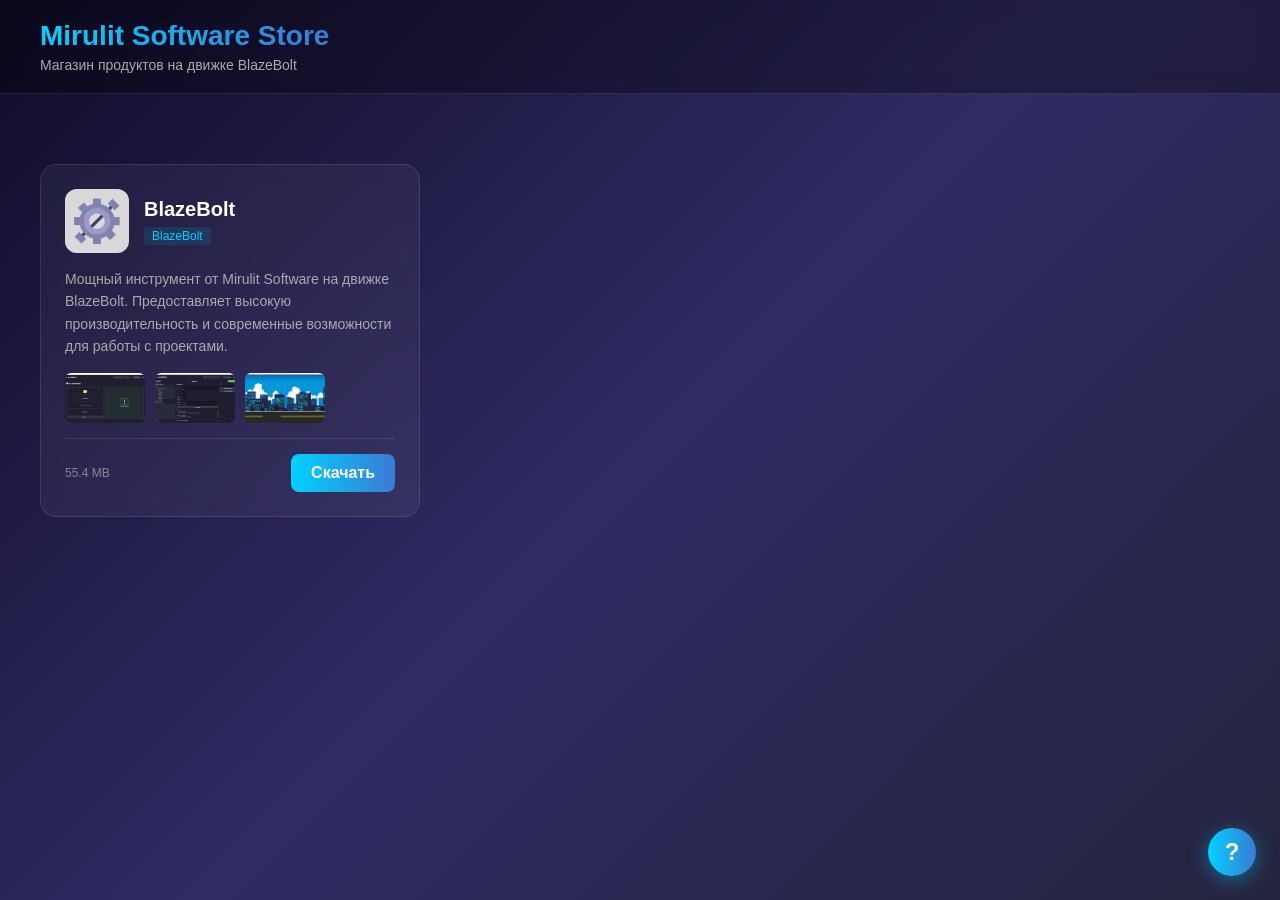
==== index.html @ 89042804 "first commit" ====
<!DOCTYPE html>
<html lang="ru">
<head>
    <meta charset="UTF-8">
    <meta name="viewport" content="width=device-width, initial-scale=1.0">
    <title>Mirulit Software Store</title>
    <link rel="stylesheet" href="style.css">
</head>
<body>
    <header>
        <div class="header-content">
            <div>
                <h1>Mirulit Software Store</h1>
                <div class="subtitle">Магазин продуктов на движке BlazeBolt</div>
            </div>
        </div>
    </header>

    <div class="container">
        <div id="products-container" class="products-grid"></div>
    </div>

    <div class="docs-wrapper">
        <span class="docs-label">документация движка</span>
        <a href="documentation.html" class="docs-button" title="Документация движка">?</a>
    </div>
    <script src="script.js"></script>
</body>
</html>
---- style.css ----
* {
    margin: 0;
    padding: 0;
    box-sizing: border-box;
}

body {
    font-family: 'Segoe UI', Tahoma, Geneva, Verdana, sans-serif;
    background: linear-gradient(135deg, #0f0c29, #302b63, #24243e);
    color: #fff;
    min-height: 100vh;
}

header {
    background: rgba(0, 0, 0, 0.3);
    padding: 20px 40px;
    backdrop-filter: blur(10px);
    border-bottom: 1px solid rgba(255, 255, 255, 0.1);
}

.header-content {
    max-width: 1400px;
    margin: 0 auto;
    display: flex;
    justify-content: space-between;
    align-items: center;
}

h1 {
    font-size: 28px;
    background: linear-gradient(90deg, #00d2ff, #3a7bd5);
    -webkit-background-clip: text;
    -webkit-text-fill-color: transparent;
    background-clip: text;
}

.subtitle {
    color: #aaa;
    font-size: 14px;
    margin-top: 5px;
}

.container {
    max-width: 1400px;
    margin: 0 auto;
    padding: 40px;
}

.products-grid {
    display: grid;
    grid-template-columns: repeat(auto-fill, minmax(320px, 1fr));
    gap: 30px;
    margin-top: 30px;
}

.product-tile {
    background: rgba(255, 255, 255, 0.05);
    border-radius: 16px;
    padding: 24px;
    backdrop-filter: blur(10px);
    border: 1px solid rgba(255, 255, 255, 0.1);
    transition: transform 0.1s ease, box-shadow 0.3s ease;
    cursor: pointer;
    transform-style: preserve-3d;
    perspective: 1000px;
    will-change: transform;
}

.product-tile:hover {
    box-shadow: 0 10px 40px rgba(0, 210, 255, 0.2);
    border-color: rgba(0, 210, 255, 0.3);
}

.product-header {
    display: flex;
    align-items: center;
    gap: 15px;
    margin-bottom: 15px;
}

.product-icon {
    width: 64px;
    height: 64px;
    border-radius: 12px;
    overflow: hidden;
    flex-shrink: 0;
    background: linear-gradient(135deg, #667eea, #764ba2);
    display: flex;
    align-items: center;
    justify-content: center;
}

.product-icon img {
    width: 100%;
    height: 100%;
    object-fit: cover;
}

.product-info h3 {
    font-size: 20px;
    margin-bottom: 5px;
}

.product-engine {
    font-size: 12px;
    color: #00d2ff;
    background: rgba(0, 210, 255, 0.1);
    padding: 2px 8px;
    border-radius: 4px;
    display: inline-block;
}

.product-description {
    color: #aaa;
    font-size: 14px;
    line-height: 1.6;
    margin: 15px 0;
}

.product-meta {
    display: flex;
    justify-content: space-between;
    align-items: center;
    margin-top: 15px;
    padding-top: 15px;
    border-top: 1px solid rgba(255, 255, 255, 0.1);
}

.file-size {
    font-size: 12px;
    color: #888;
}

.download-btn {
    background: linear-gradient(90deg, #00d2ff, #3a7bd5);
    color: white;
    border: none;
    padding: 10px 20px;
    border-radius: 8px;
    cursor: pointer;
    font-weight: 600;
    transition: all 0.3s ease;
    text-decoration: none;
    display: inline-block;
}

.download-btn:hover {
    transform: scale(1.05);
    box-shadow: 0 5px 20px rgba(0, 210, 255, 0.4);
}

.screenshots {
    display: flex;
    gap: 10px;
    margin-top: 15px;
    overflow-x: auto;
}

.screenshot {
    width: 80px;
    height: 50px;
    border-radius: 6px;
    flex-shrink: 0;
    overflow: hidden;
    background: rgba(255, 255, 255, 0.1);
    cursor: pointer;
    transition: transform 0.2s;
}

.screenshot:hover {
    transform: scale(1.08);
}

.screenshot img {
    width: 100%;
    height: 100%;
    object-fit: cover;
}

.empty-store {
    text-align: center;
    padding: 60px 20px;
    color: #666;
}

.empty-store h2 {
    margin-bottom: 10px;
}

.loading {
    text-align: center;
    padding: 40px;
    color: #888;
}

.modal-overlay {
    position: fixed;
    top: 0;
    left: 0;
    width: 100%;
    height: 100%;
    background: rgba(0, 0, 0, 0.85);
    backdrop-filter: blur(12px);
    display: flex;
    align-items: center;
    justify-content: center;
    z-index: 1000;
    opacity: 0;
    visibility: hidden;
    transition: opacity 0.3s ease, visibility 0.3s ease;
}

.modal-overlay.active {
    opacity: 1;
    visibility: visible;
}

.modal {
    background: linear-gradient(135deg, #1a1a2e, #16213e);
    border-radius: 20px;
    border: 1px solid rgba(0, 210, 255, 0.3);
    padding: 32px;
    max-width: 800px;
    width: 90%;
    max-height: 90vh;
    overflow-y: auto;
    transform: scale(0.9) translateY(20px);
    transition: transform 0.3s ease;
    box-shadow: 0 20px 60px rgba(0, 210, 255, 0.15);
    position: relative;
}

.modal-overlay.active .modal {
    transform: scale(1) translateY(0);
}

.modal-close {
    position: absolute;
    top: 16px;
    right: 20px;
    background: none;
    border: none;
    color: #aaa;
    font-size: 28px;
    cursor: pointer;
    transition: color 0.2s;
    line-height: 1;
}

.modal-close:hover {
    color: #00d2ff;
}

.modal-header {
    display: flex;
    align-items: center;
    gap: 20px;
    margin-bottom: 20px;
}

.modal-icon {
    width: 80px;
    height: 80px;
    border-radius: 16px;
    overflow: hidden;
    flex-shrink: 0;
    background: linear-gradient(135deg, #667eea, #764ba2);
    display: flex;
    align-items: center;
    justify-content: center;
}

.modal-icon img {
    width: 100%;
    height: 100%;
    object-fit: cover;
}

.modal-info h2 {
    font-size: 26px;
    margin-bottom: 6px;
}

.modal-info .product-engine {
    font-size: 13px;
}

.modal-description {
    color: #bbb;
    font-size: 15px;
    line-height: 1.7;
    margin-bottom: 24px;
}

.modal-screenshots {
    display: grid;
    grid-template-columns: repeat(auto-fill, minmax(220px, 1fr));
    gap: 16px;
    margin-bottom: 24px;
}

.modal-screenshot {
    border-radius: 12px;
    overflow: hidden;
    aspect-ratio: 16/9;
    background: rgba(255, 255, 255, 0.05);
    border: 1px solid rgba(255, 255, 255, 0.1);
    transition: transform 0.2s, border-color 0.2s;
    cursor: pointer;
}

.modal-screenshot:hover {
    transform: scale(1.03);
    border-color: rgba(0, 210, 255, 0.4);
}

.modal-screenshot img {
    width: 100%;
    height: 100%;
    object-fit: cover;
}

.modal-meta {
    display: flex;
    justify-content: space-between;
    align-items: center;
    padding-top: 20px;
    border-top: 1px solid rgba(255, 255, 255, 0.1);
}

.modal-meta .file-size {
    font-size: 14px;
}

.image-viewer-overlay {
    position: fixed;
    top: 0;
    left: 0;
    width: 100%;
    height: 100%;
    background: rgba(0, 0, 0, 0.92);
    backdrop-filter: blur(16px);
    display: flex;
    align-items: center;
    justify-content: center;
    z-index: 2000;
    opacity: 0;
    visibility: hidden;
    transition: opacity 0.3s ease, visibility 0.3s ease;
}

.image-viewer-overlay.active {
    opacity: 1;
    visibility: visible;
}

.image-viewer-close {
    position: absolute;
    top: 20px;
    right: 28px;
    background: none;
    border: none;
    color: #aaa;
    font-size: 36px;
    cursor: pointer;
    transition: color 0.2s;
    line-height: 1;
    z-index: 10;
}

.image-viewer-close:hover {
    color: #fff;
}

.image-viewer-img {
    max-width: 90vw;
    max-height: 90vh;
    border-radius: 12px;
    box-shadow: 0 20px 60px rgba(0, 0, 0, 0.5);
    object-fit: contain;
    transform: scale(0.9);
    transition: transform 0.3s ease;
}

.image-viewer-overlay.active .image-viewer-img {
    transform: scale(1);
}

.docs-wrapper {
    position: fixed;
    bottom: 24px;
    right: 24px;
    z-index: 999;
}

.docs-button {
    width: 48px;
    height: 48px;
    border-radius: 50%;
    background: linear-gradient(90deg, #00d2ff, #3a7bd5);
    color: white;
    font-size: 24px;
    font-weight: 700;
    display: flex;
    align-items: center;
    justify-content: center;
    text-decoration: none;
    box-shadow: 0 4px 20px rgba(0, 210, 255, 0.4);
    transition: transform 0.2s, box-shadow 0.2s;
    position: relative;
    z-index: 2;
}

.docs-wrapper:hover .docs-button {
    transform: scale(1.1);
    box-shadow: 0 6px 30px rgba(0, 210, 255, 0.6);
}

.docs-label {
    color: #aaa;
    font-size: 13px;
    background: rgba(0, 0, 0, 0.5);
    padding: 6px 12px;
    border-radius: 8px;
    backdrop-filter: blur(6px);
    white-space: nowrap;
    position: absolute;
    bottom: 0;
    right: 0;
    opacity: 0;
    transform: translateY(100%);
    transition: opacity 0.3s ease, transform 0.3s ease;
    pointer-events: none;
}

.docs-wrapper:hover .docs-label {
    opacity: 1;
    transform: translateY(calc(-100% - 10px));
}
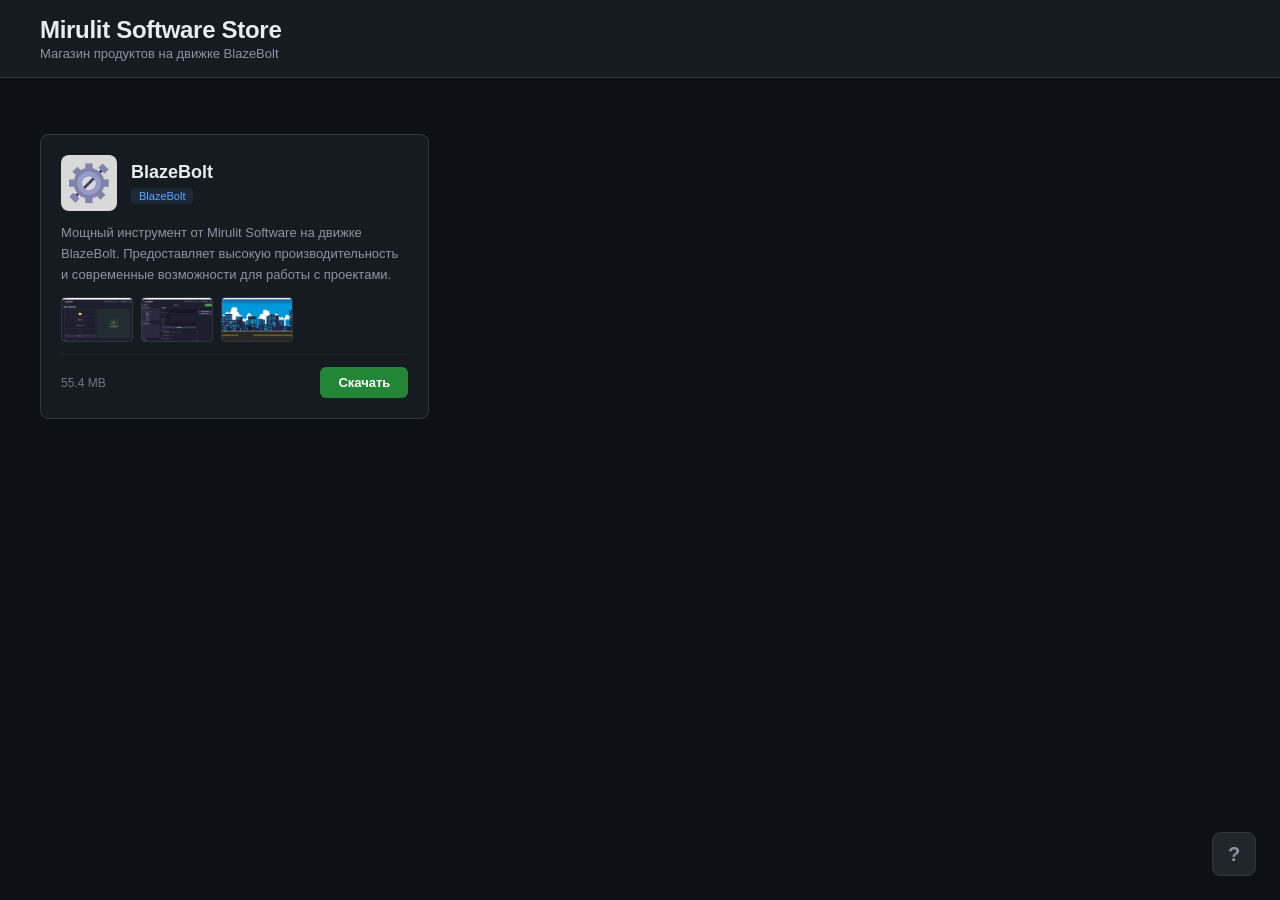
==== commit 84c89f69: "fatal update" ====
--- a/index.html
+++ b/index.html
@@ -21,9 +21,10 @@
     </div>
 
     <div class="docs-wrapper">
-        <span class="docs-label">документация движка</span>
+        <span class="docs-label">Документация движка</span>
         <a href="documentation.html" class="docs-button" title="Документация движка">?</a>
     </div>
+
     <script src="script.js"></script>
 </body>
 </html>
--- a/style.css
+++ b/style.css
@@ -5,86 +5,78 @@
 }
 
 body {
-    font-family: 'Segoe UI', Tahoma, Geneva, Verdana, sans-serif;
-    background: linear-gradient(135deg, #0f0c29, #302b63, #24243e);
-    color: #fff;
+    font-family: -apple-system, BlinkMacSystemFont, 'Segoe UI', Helvetica, Arial, sans-serif;
+    background: #0d1117;
+    color: #e6edf3;
     min-height: 100vh;
 }
 
 header {
-    background: rgba(0, 0, 0, 0.3);
-    padding: 20px 40px;
-    backdrop-filter: blur(10px);
-    border-bottom: 1px solid rgba(255, 255, 255, 0.1);
+    background: #161b22;
+    border-bottom: 1px solid #30363d;
+    padding: 16px 40px;
 }
 
 .header-content {
     max-width: 1400px;
     margin: 0 auto;
     display: flex;
-    justify-content: space-between;
     align-items: center;
 }
 
 h1 {
-    font-size: 28px;
-    background: linear-gradient(90deg, #00d2ff, #3a7bd5);
-    -webkit-background-clip: text;
-    -webkit-text-fill-color: transparent;
-    background-clip: text;
+    font-size: 24px;
+    font-weight: 700;
+    color: #e6edf3;
+    letter-spacing: -0.3px;
 }
 
 .subtitle {
-    color: #aaa;
-    font-size: 14px;
-    margin-top: 5px;
+    color: #8b949e;
+    font-size: 13px;
+    margin-top: 2px;
 }
 
 .container {
     max-width: 1400px;
     margin: 0 auto;
-    padding: 40px;
+    padding: 32px 40px;
 }
 
 .products-grid {
     display: grid;
     grid-template-columns: repeat(auto-fill, minmax(320px, 1fr));
-    gap: 30px;
-    margin-top: 30px;
+    gap: 16px;
+    margin-top: 24px;
 }
 
 .product-tile {
-    background: rgba(255, 255, 255, 0.05);
-    border-radius: 16px;
-    padding: 24px;
-    backdrop-filter: blur(10px);
-    border: 1px solid rgba(255, 255, 255, 0.1);
-    transition: transform 0.1s ease, box-shadow 0.3s ease;
-    cursor: pointer;
-    transform-style: preserve-3d;
-    perspective: 1000px;
-    will-change: transform;
+    background: #161b22;
+    border: 1px solid #30363d;
+    border-radius: 8px;
+    padding: 20px;
+    cursor: pointer;
+    transition: border-color 0.2s;
 }
 
 .product-tile:hover {
-    box-shadow: 0 10px 40px rgba(0, 210, 255, 0.2);
-    border-color: rgba(0, 210, 255, 0.3);
+    border-color: #58a6ff;
 }
 
 .product-header {
     display: flex;
     align-items: center;
-    gap: 15px;
-    margin-bottom: 15px;
+    gap: 14px;
+    margin-bottom: 12px;
 }
 
 .product-icon {
-    width: 64px;
-    height: 64px;
-    border-radius: 12px;
+    width: 56px;
+    height: 56px;
+    border-radius: 8px;
     overflow: hidden;
     flex-shrink: 0;
-    background: linear-gradient(135deg, #667eea, #764ba2);
+    background: #21262d;
     display: flex;
     align-items: center;
     justify-content: center;
@@ -97,78 +89,82 @@
 }
 
 .product-info h3 {
-    font-size: 20px;
-    margin-bottom: 5px;
+    font-size: 18px;
+    font-weight: 600;
+    color: #e6edf3;
+    margin-bottom: 3px;
 }
 
 .product-engine {
-    font-size: 12px;
-    color: #00d2ff;
-    background: rgba(0, 210, 255, 0.1);
+    font-size: 11px;
+    color: #58a6ff;
+    background: rgba(88, 166, 255, 0.1);
     padding: 2px 8px;
     border-radius: 4px;
     display: inline-block;
+    font-weight: 500;
 }
 
 .product-description {
-    color: #aaa;
-    font-size: 14px;
+    color: #8b949e;
+    font-size: 13px;
     line-height: 1.6;
-    margin: 15px 0;
+    margin: 12px 0;
 }
 
 .product-meta {
     display: flex;
     justify-content: space-between;
     align-items: center;
-    margin-top: 15px;
-    padding-top: 15px;
-    border-top: 1px solid rgba(255, 255, 255, 0.1);
+    margin-top: 12px;
+    padding-top: 12px;
+    border-top: 1px solid #21262d;
 }
 
 .file-size {
     font-size: 12px;
-    color: #888;
+    color: #6e7681;
 }
 
 .download-btn {
-    background: linear-gradient(90deg, #00d2ff, #3a7bd5);
-    color: white;
+    background: #238636;
+    color: #fff;
     border: none;
-    padding: 10px 20px;
-    border-radius: 8px;
+    padding: 8px 18px;
+    border-radius: 6px;
     cursor: pointer;
     font-weight: 600;
-    transition: all 0.3s ease;
+    font-size: 13px;
+    transition: background 0.2s;
     text-decoration: none;
     display: inline-block;
 }
 
 .download-btn:hover {
-    transform: scale(1.05);
-    box-shadow: 0 5px 20px rgba(0, 210, 255, 0.4);
+    background: #2ea043;
 }
 
 .screenshots {
     display: flex;
-    gap: 10px;
-    margin-top: 15px;
+    gap: 8px;
+    margin-top: 12px;
     overflow-x: auto;
 }
 
 .screenshot {
-    width: 80px;
-    height: 50px;
-    border-radius: 6px;
+    width: 72px;
+    height: 45px;
+    border-radius: 4px;
     flex-shrink: 0;
     overflow: hidden;
-    background: rgba(255, 255, 255, 0.1);
-    cursor: pointer;
-    transition: transform 0.2s;
+    background: #21262d;
+    cursor: pointer;
+    transition: opacity 0.2s;
+    border: 1px solid #30363d;
 }
 
 .screenshot:hover {
-    transform: scale(1.08);
+    opacity: 0.8;
 }
 
 .screenshot img {
@@ -180,17 +176,18 @@
 .empty-store {
     text-align: center;
     padding: 60px 20px;
-    color: #666;
+    color: #6e7681;
 }
 
 .empty-store h2 {
     margin-bottom: 10px;
+    color: #8b949e;
 }
 
 .loading {
     text-align: center;
     padding: 40px;
-    color: #888;
+    color: #6e7681;
 }
 
 .modal-overlay {
@@ -199,15 +196,14 @@
     left: 0;
     width: 100%;
     height: 100%;
-    background: rgba(0, 0, 0, 0.85);
-    backdrop-filter: blur(12px);
+    background: rgba(1, 4, 9, 0.85);
     display: flex;
     align-items: center;
     justify-content: center;
     z-index: 1000;
     opacity: 0;
     visibility: hidden;
-    transition: opacity 0.3s ease, visibility 0.3s ease;
+    transition: opacity 0.2s, visibility 0.2s;
 }
 
 .modal-overlay.active {
@@ -216,55 +212,48 @@
 }
 
 .modal {
-    background: linear-gradient(135deg, #1a1a2e, #16213e);
-    border-radius: 20px;
-    border: 1px solid rgba(0, 210, 255, 0.3);
-    padding: 32px;
-    max-width: 800px;
+    background: #161b22;
+    border: 1px solid #30363d;
+    border-radius: 12px;
+    padding: 28px;
+    max-width: 780px;
     width: 90%;
     max-height: 90vh;
     overflow-y: auto;
-    transform: scale(0.9) translateY(20px);
-    transition: transform 0.3s ease;
-    box-shadow: 0 20px 60px rgba(0, 210, 255, 0.15);
     position: relative;
-}
-
-.modal-overlay.active .modal {
-    transform: scale(1) translateY(0);
 }
 
 .modal-close {
     position: absolute;
-    top: 16px;
-    right: 20px;
+    top: 14px;
+    right: 18px;
     background: none;
     border: none;
-    color: #aaa;
-    font-size: 28px;
+    color: #6e7681;
+    font-size: 24px;
     cursor: pointer;
     transition: color 0.2s;
     line-height: 1;
 }
 
 .modal-close:hover {
-    color: #00d2ff;
+    color: #e6edf3;
 }
 
 .modal-header {
     display: flex;
     align-items: center;
-    gap: 20px;
-    margin-bottom: 20px;
+    gap: 18px;
+    margin-bottom: 18px;
 }
 
 .modal-icon {
-    width: 80px;
-    height: 80px;
-    border-radius: 16px;
+    width: 72px;
+    height: 72px;
+    border-radius: 10px;
     overflow: hidden;
     flex-shrink: 0;
-    background: linear-gradient(135deg, #667eea, #764ba2);
+    background: #21262d;
     display: flex;
     align-items: center;
     justify-content: center;
@@ -277,41 +266,48 @@
 }
 
 .modal-info h2 {
-    font-size: 26px;
-    margin-bottom: 6px;
+    font-size: 24px;
+    font-weight: 600;
+    color: #e6edf3;
+    margin-bottom: 4px;
 }
 
 .modal-info .product-engine {
-    font-size: 13px;
+    font-size: 12px;
+}
+
+.modal-info .modal-dev {
+    color: #6e7681;
+    font-size: 13px;
+    margin-top: 3px;
 }
 
 .modal-description {
-    color: #bbb;
-    font-size: 15px;
+    color: #8b949e;
+    font-size: 14px;
     line-height: 1.7;
-    margin-bottom: 24px;
+    margin-bottom: 20px;
 }
 
 .modal-screenshots {
     display: grid;
-    grid-template-columns: repeat(auto-fill, minmax(220px, 1fr));
-    gap: 16px;
-    margin-bottom: 24px;
+    grid-template-columns: repeat(auto-fill, minmax(200px, 1fr));
+    gap: 12px;
+    margin-bottom: 20px;
 }
 
 .modal-screenshot {
-    border-radius: 12px;
+    border-radius: 8px;
     overflow: hidden;
     aspect-ratio: 16/9;
-    background: rgba(255, 255, 255, 0.05);
-    border: 1px solid rgba(255, 255, 255, 0.1);
-    transition: transform 0.2s, border-color 0.2s;
-    cursor: pointer;
+    background: #21262d;
+    border: 1px solid #30363d;
+    cursor: pointer;
+    transition: border-color 0.2s;
 }
 
 .modal-screenshot:hover {
-    transform: scale(1.03);
-    border-color: rgba(0, 210, 255, 0.4);
+    border-color: #58a6ff;
 }
 
 .modal-screenshot img {
@@ -324,12 +320,12 @@
     display: flex;
     justify-content: space-between;
     align-items: center;
-    padding-top: 20px;
-    border-top: 1px solid rgba(255, 255, 255, 0.1);
+    padding-top: 16px;
+    border-top: 1px solid #21262d;
 }
 
 .modal-meta .file-size {
-    font-size: 14px;
+    font-size: 13px;
 }
 
 .image-viewer-overlay {
@@ -338,15 +334,14 @@
     left: 0;
     width: 100%;
     height: 100%;
-    background: rgba(0, 0, 0, 0.92);
-    backdrop-filter: blur(16px);
+    background: rgba(1, 4, 9, 0.92);
     display: flex;
     align-items: center;
     justify-content: center;
     z-index: 2000;
     opacity: 0;
     visibility: hidden;
-    transition: opacity 0.3s ease, visibility 0.3s ease;
+    transition: opacity 0.2s, visibility 0.2s;
 }
 
 .image-viewer-overlay.active {
@@ -360,8 +355,8 @@
     right: 28px;
     background: none;
     border: none;
-    color: #aaa;
-    font-size: 36px;
+    color: #6e7681;
+    font-size: 32px;
     cursor: pointer;
     transition: color 0.2s;
     line-height: 1;
@@ -369,21 +364,14 @@
 }
 
 .image-viewer-close:hover {
-    color: #fff;
+    color: #e6edf3;
 }
 
 .image-viewer-img {
     max-width: 90vw;
     max-height: 90vh;
-    border-radius: 12px;
-    box-shadow: 0 20px 60px rgba(0, 0, 0, 0.5);
+    border-radius: 8px;
     object-fit: contain;
-    transform: scale(0.9);
-    transition: transform 0.3s ease;
-}
-
-.image-viewer-overlay.active .image-viewer-img {
-    transform: scale(1);
 }
 
 .docs-wrapper {
@@ -394,46 +382,43 @@
 }
 
 .docs-button {
-    width: 48px;
-    height: 48px;
-    border-radius: 50%;
-    background: linear-gradient(90deg, #00d2ff, #3a7bd5);
-    color: white;
-    font-size: 24px;
+    width: 44px;
+    height: 44px;
+    border-radius: 8px;
+    background: #21262d;
+    border: 1px solid #30363d;
+    color: #8b949e;
+    font-size: 20px;
     font-weight: 700;
     display: flex;
     align-items: center;
     justify-content: center;
     text-decoration: none;
-    box-shadow: 0 4px 20px rgba(0, 210, 255, 0.4);
-    transition: transform 0.2s, box-shadow 0.2s;
-    position: relative;
-    z-index: 2;
-}
-
-.docs-wrapper:hover .docs-button {
-    transform: scale(1.1);
-    box-shadow: 0 6px 30px rgba(0, 210, 255, 0.6);
+    transition: border-color 0.2s, color 0.2s;
+}
+
+.docs-button:hover {
+    border-color: #58a6ff;
+    color: #58a6ff;
 }
 
 .docs-label {
-    color: #aaa;
-    font-size: 13px;
-    background: rgba(0, 0, 0, 0.5);
+    position: absolute;
+    right: 52px;
+    top: 50%;
+    transform: translateY(-50%);
+    color: #8b949e;
+    font-size: 13px;
+    background: #161b22;
     padding: 6px 12px;
-    border-radius: 8px;
-    backdrop-filter: blur(6px);
+    border-radius: 6px;
+    border: 1px solid #30363d;
     white-space: nowrap;
-    position: absolute;
-    bottom: 0;
-    right: 0;
     opacity: 0;
-    transform: translateY(100%);
-    transition: opacity 0.3s ease, transform 0.3s ease;
     pointer-events: none;
+    transition: opacity 0.2s;
 }
 
 .docs-wrapper:hover .docs-label {
     opacity: 1;
-    transform: translateY(calc(-100% - 10px));
-}
+}
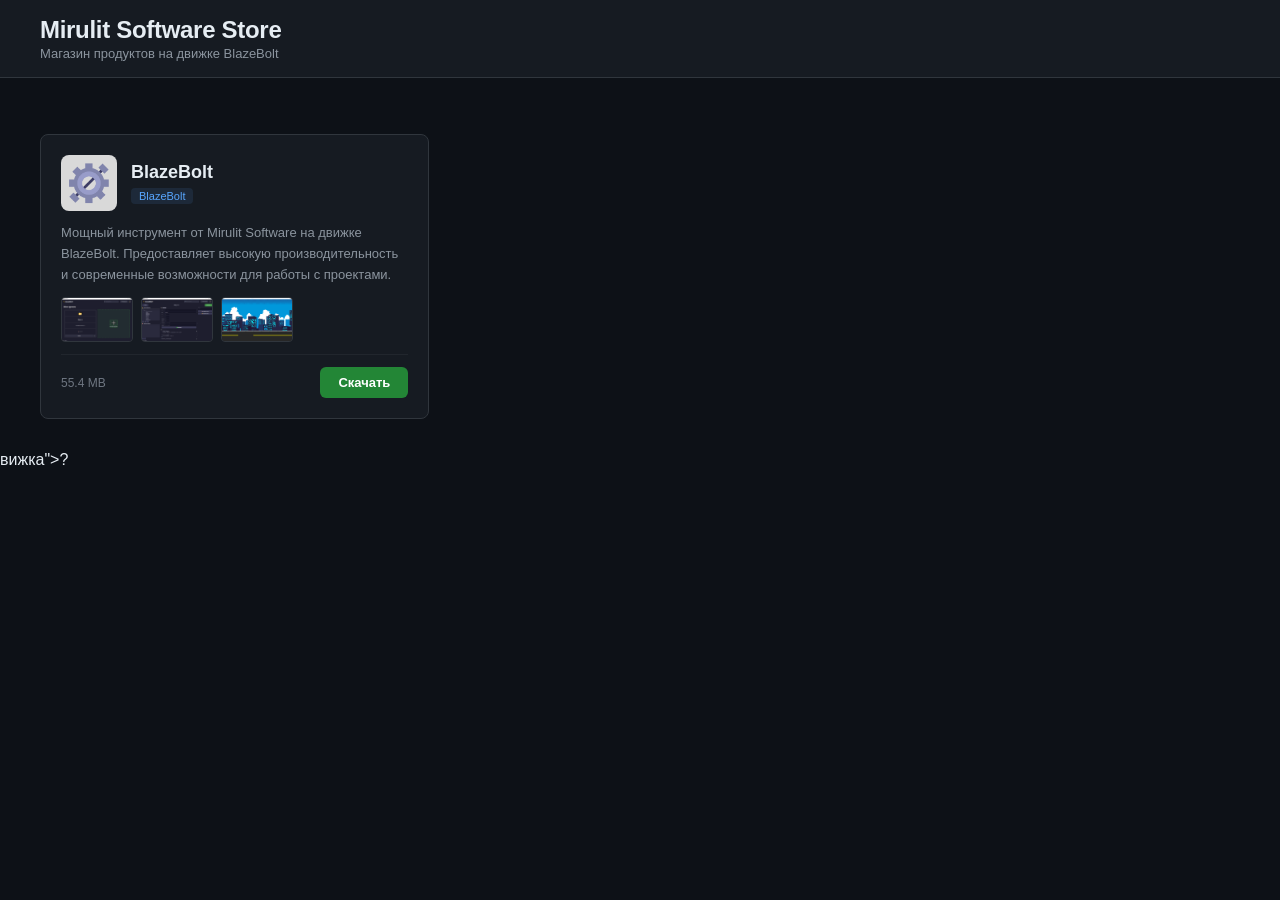
==== commit 98ac22cb: "fuck..." ====
--- a/index.html
+++ b/index.html
@@ -20,11 +20,12 @@
         <div id="products-container" class="products-grid"></div>
     </div>
 
-    <div class="docs-wrapper">
-        <span class="docs-label">Документация движка</span>
+    <div         <span class="docs-label">Документация движка</span>
         <a href="documentation.html" class="docs-button" title="Документация движка">?</a>
     </div>
 
+вижка">?</a>
+    </div>
     <script src="script.js"></script>
 </body>
 </html>
--- a/style.css
+++ b/style.css
@@ -3,7 +3,7 @@
     padding: 0;
     box-sizing: border-box;
 }
-
+ 
 body {
     font-family: -apple-system, BlinkMacSystemFont, 'Segoe UI', Helvetica, Arial, sans-serif;
     background: #0d1117;
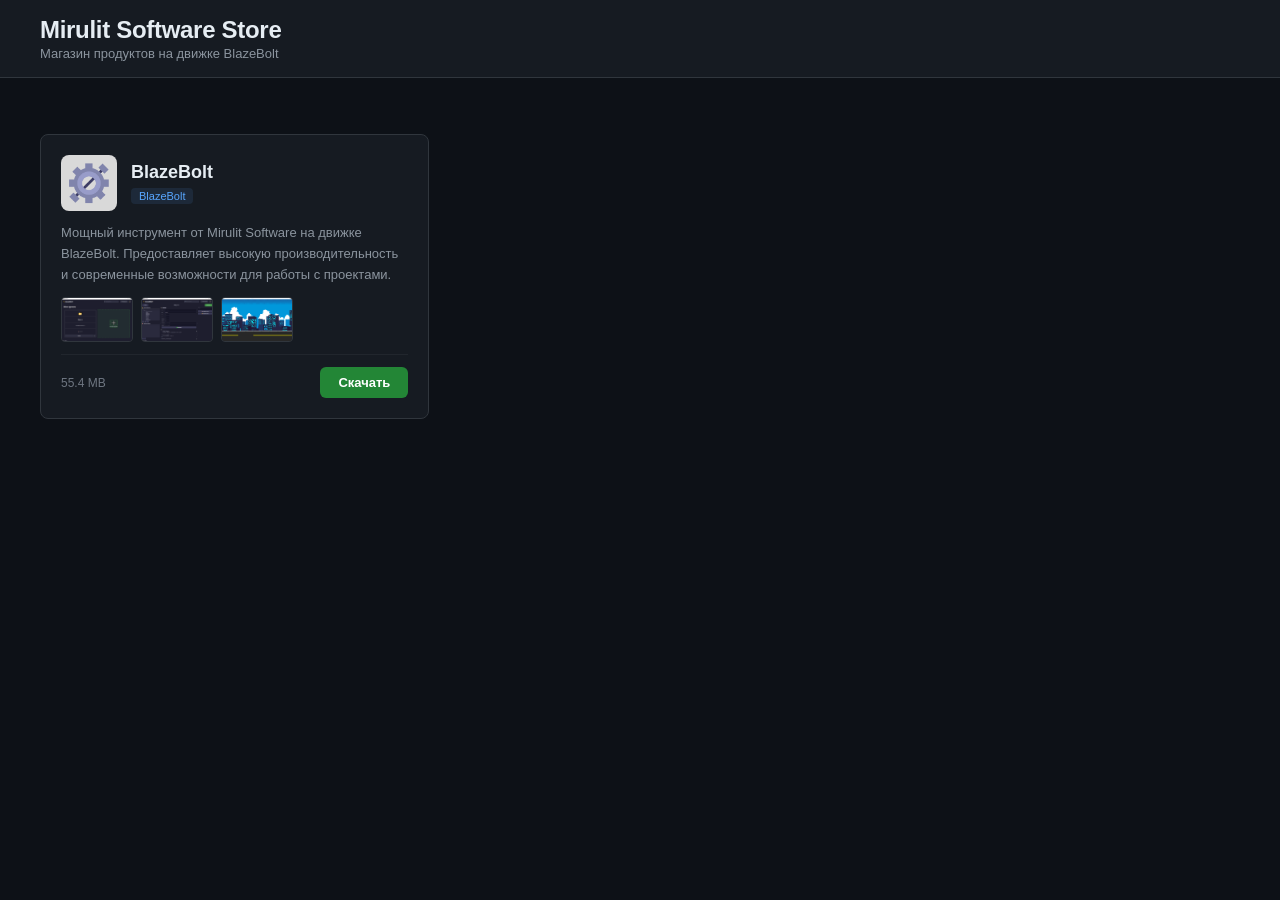
==== commit e49660d8: "AAAAAAAAAAAAAAAAAAAA" ====
--- a/index.html
+++ b/index.html
@@ -23,8 +23,6 @@
     <div         <span class="docs-label">Документация движка</span>
         <a href="documentation.html" class="docs-button" title="Документация движка">?</a>
     </div>
-
-вижка">?</a>
     </div>
     <script src="script.js"></script>
 </body>
